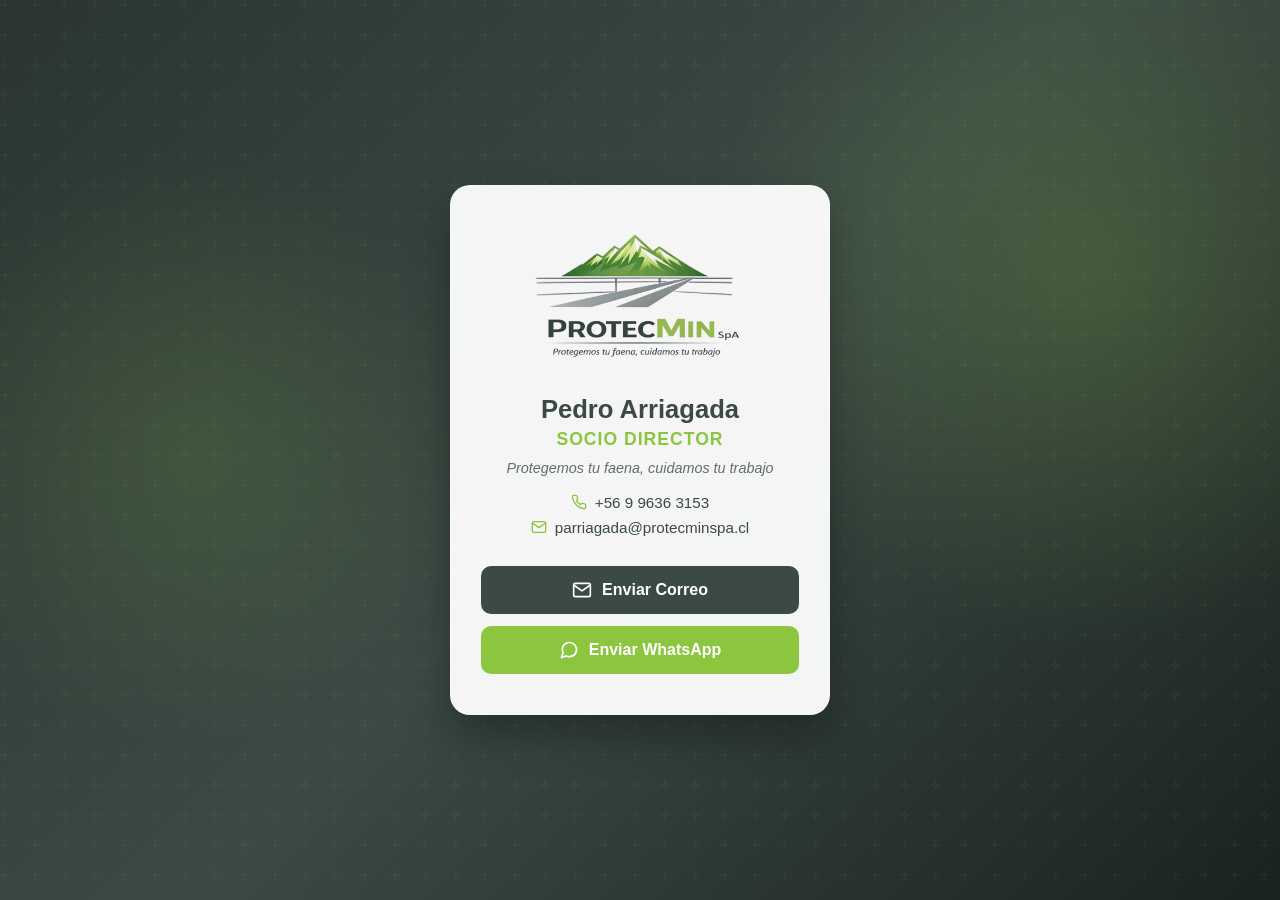
==== Credenciales/Pedro Arriagada/index.html @ 9013587e "chore: agrega recursos de identidad y credenciales" ====
<!DOCTYPE html>
<html lang="es">
<head>
    <meta charset="UTF-8">
    <meta name="viewport" content="width=device-width, initial-scale=1.0">
    <title>Tarjeta de Presentación | PROTECMIN SpA</title>
    <link rel="stylesheet" href="style.css">
</head>
<body>

    <div class="artistic-background"></div>

    <div class="card-container">
        <img src="/Identidad/image.png" alt="Logo PROTECMIN SpA" class="company-logo">
        
<div class="profile-info">
            <h1 class="name">Pedro Arriagada</h1>
            <p class="role">Socio Director</p>
            <p class="slogan">Protegemos tu faena, cuidamos tu trabajo</p>
            
            <div class="contact-details">
                <a href="tel:+56996363153" class="contact-item">
                    <svg viewBox="0 0 24 24" fill="none" stroke="currentColor" stroke-width="2" stroke-linecap="round" stroke-linejoin="round"><path d="M22 16.92v3a2 2 0 0 1-2.18 2 19.79 19.79 0 0 1-8.63-3.07 19.5 19.5 0 0 1-6-6 19.79 19.79 0 0 1-3.07-8.67A2 2 0 0 1 4.11 2h3a2 2 0 0 1 2 1.72 12.84 12.84 0 0 0 .7 2.81 2 2 0 0 1-.45 2.11L8.09 9.91a16 16 0 0 0 6 6l1.27-1.27a2 2 0 0 1 2.11-.45 12.84 12.84 0 0 0 2.81.7A2 2 0 0 1 22 16.92z"></path></svg>
                    +56 9 9636 3153
                </a>
                <a href="mailto:parriagada@protecminspa.cl" class="contact-item">
                    <svg viewBox="0 0 24 24" fill="none" stroke="currentColor" stroke-width="2" stroke-linecap="round" stroke-linejoin="round"><path d="M4 4h16c1.1 0 2 .9 2 2v12c0 1.1-.9 2-2 2H4c-1.1 0-2-.9-2-2V6c0-1.1.9-2 2-2z"></path><polyline points="22,6 12,13 2,6"></polyline></svg>
                    parriagada@protecminspa.cl
                </a>
            </div>
        </div>

        <div class="actions">
            <a href="mailto:tu-correo@protecmin.cl" class="btn btn-email">
                <svg class="icon" viewBox="0 0 24 24" fill="none" stroke="currentColor" stroke-width="2" stroke-linecap="round" stroke-linejoin="round"><path d="M4 4h16c1.1 0 2 .9 2 2v12c0 1.1-.9 2-2 2H4c-1.1 0-2-.9-2-2V6c0-1.1.9-2 2-2z"></path><polyline points="22,6 12,13 2,6"></polyline></svg>
                Enviar Correo
            </a>

            <a href="https://wa.me/56900000000?text=Hola,%20me%20gustaría%20contactar%20con%20Protecmin." target="_blank" class="btn btn-wsp">
                <svg class="icon" viewBox="0 0 24 24" fill="none" stroke="currentColor" stroke-width="2" stroke-linecap="round" stroke-linejoin="round"><path d="M21 11.5a8.38 8.38 0 0 1-.9 3.8 8.5 8.5 0 0 1-7.6 4.7 8.38 8.38 0 0 1-3.8-.9L3 21l1.9-5.7a8.38 8.38 0 0 1-.9-3.8 8.5 8.5 0 0 1 4.7-7.6 8.38 8.38 0 0 1 3.8-.9h.5a8.48 8.48 0 0 1 8 8v.5z"></path></svg>
                Enviar WhatsApp
            </a>

            <button id="download-vcard" class="btn btn-contact">
                <svg class="icon" viewBox="0 0 24 24" fill="none" stroke="currentColor" stroke-width="2" stroke-linecap="round" stroke-linejoin="round"><path d="M16 21v-2a4 4 0 0 0-4-4H5a4 4 0 0 0-4 4v2"></path><circle cx="8.5" cy="7" r="4"></circle><polyline points="17 11 19 13 23 9"></polyline></svg>
                Guardar Contacto
            </button>
        </div>
    </div>

    <script src="script.js"></script>
</body>
</html>
---- Credenciales/Pedro Arriagada/style.css ----
:root {
    /* Paleta extraída del logo */
    --brand-dark: #3B4A45; /* Gris pizarra oscuro */
    --brand-green: #8CC63F; /* Verde vibrante */
    --brand-light: #f8f9fa;
    --text-main: #2d3436;
}

* {
    box-sizing: border-box;
    margin: 0;
    padding: 0;
    font-family: 'Segoe UI', Roboto, Helvetica, Arial, sans-serif;
}

body {
    position: relative;
    display: flex;
    justify-content: center;
    align-items: center;
    min-height: 100vh;
    padding: 20px;
    overflow-x: hidden;
}

/* Wallpaper Artístico con los colores de la marca */
.artistic-background {
    position: absolute;
    top: 0;
    left: 0;
    width: 100vw;
    height: 100vh;
    z-index: -1;
    background-color: var(--brand-dark);
    background-image: 
        radial-gradient(circle at 15% 50%, rgba(140, 198, 63, 0.15), transparent 25%),
        radial-gradient(circle at 85% 30%, rgba(140, 198, 63, 0.2), transparent 30%),
        linear-gradient(135deg, #2a3531 0%, var(--brand-dark) 50%, #1a221f 100%);
}

.artistic-background::after {
    content: "";
    position: absolute;
    top: 0; left: 0; right: 0; bottom: 0;
    background-image: url("data:image/svg+xml,%3Csvg width='60' height='60' viewBox='0 0 60 60' xmlns='http://www.w3.org/2000/svg'%3E%3Cg fill='none' fill-rule='evenodd'%3E%3Cg fill='%238cc63f' fill-opacity='0.05'%3E%3Cpath d='M36 34v-4h-2v4h-4v2h4v4h2v-4h4v-2h-4zm0-30V0h-2v4h-4v2h4v4h2V6h4V4h-4zM6 34v-4H4v4H0v2h4v4h2v-4h4v-2H6zM6 4V0H4v4H0v2h4v4h2V6h4V4H6z'/%3E%3C/g%3E%3C/g%3E%3C/svg%3E");
}

/* Tarjeta principal con efecto de vidrio (Glassmorphism) */
.card-container {
    background: rgba(255, 255, 255, 0.95);
    backdrop-filter: blur(10px);
    width: 100%;
    max-width: 380px;
    border-radius: 20px;
    box-shadow: 0 20px 40px rgba(0, 0, 0, 0.3);
    padding: 40px 30px;
    text-align: center;
    border: 1px solid rgba(255, 255, 255, 0.2);
    animation: fadeInUp 0.8s cubic-bezier(0.16, 1, 0.3, 1) forwards;
    opacity: 0;
    transform: translateY(30px);
}

@keyframes fadeInUp {
    to {
        opacity: 1;
        transform: translateY(0);
    }
}

/* Logo */
.company-logo {
    width: 100%;
    max-width: 220px;
    height: auto;
    margin: 0 auto 25px auto;
    display: block;
}

/* Textos */
.profile-info {
    margin-bottom: 30px;
}

.name {
    color: var(--brand-dark);
    font-size: 1.6rem;
    font-weight: 800;
    margin-bottom: 5px;
}

.role {
    color: var(--brand-green);
    font-size: 1.1rem;
    font-weight: 600;
    text-transform: uppercase;
    letter-spacing: 1px;
    margin-bottom: 10px;
}

.slogan {
    color: #636e72;
    font-size: 0.9rem;
    font-style: italic;
}

/* Botones */
.actions {
    display: flex;
    flex-direction: column;
    gap: 12px;
}

.btn {
    display: flex;
    align-items: center;
    justify-content: center;
    gap: 10px;
    padding: 14px 20px;
    border-radius: 10px;
    text-decoration: none;
    font-weight: 600;
    font-size: 1rem;
    transition: all 0.3s ease;
    cursor: pointer;
    border: none;
    width: 100%;
}

.icon {
    width: 20px;
    height: 20px;
}

/* Variaciones de botones */
.btn-email {
    background-color: var(--brand-dark);
    color: #ffffff;
}
.btn-email:hover {
    background-color: #2c3834;
    transform: translateY(-2px);
    box-shadow: 0 5px 15px rgba(59, 74, 69, 0.4);
}

.btn-wsp {
    background-color: var(--brand-green);
    color: #ffffff;
}
.btn-wsp:hover {
    background-color: #7ab036;
    transform: translateY(-2px);
    box-shadow: 0 5px 15px rgba(140, 198, 63, 0.4);
}

.btn-contact {
    background-color: transparent;
    color: var(--brand-dark);
    border: 2px solid var(--brand-dark);
    display: none; /* Oculto en PC */
}
.btn-contact:hover {
    background-color: var(--brand-dark);
    color: #ffffff;
}

/* Lógica Responsiva */
@media (max-width: 768px) {
    .btn-contact {
        display: flex; /* Se muestra en móviles */
    }
    .card-container {
        padding: 30px 20px;
    }
}

/* Detalles de contacto visibles */
.contact-details {
    margin-top: 18px;
    display: flex;
    flex-direction: column;
    gap: 8px;
    align-items: center;
}

.contact-item {
    display: flex;
    align-items: center;
    justify-content: center;
    gap: 8px;
    color: var(--brand-dark);
    text-decoration: none;
    font-size: 0.95rem;
    font-weight: 500;
    transition: color 0.3s ease;
}

.contact-item:hover {
    color: var(--brand-green);
}

.contact-item svg {
    width: 16px;
    height: 16px;
    color: var(--brand-green); /* Los íconos se verán del verde de la empresa */
}
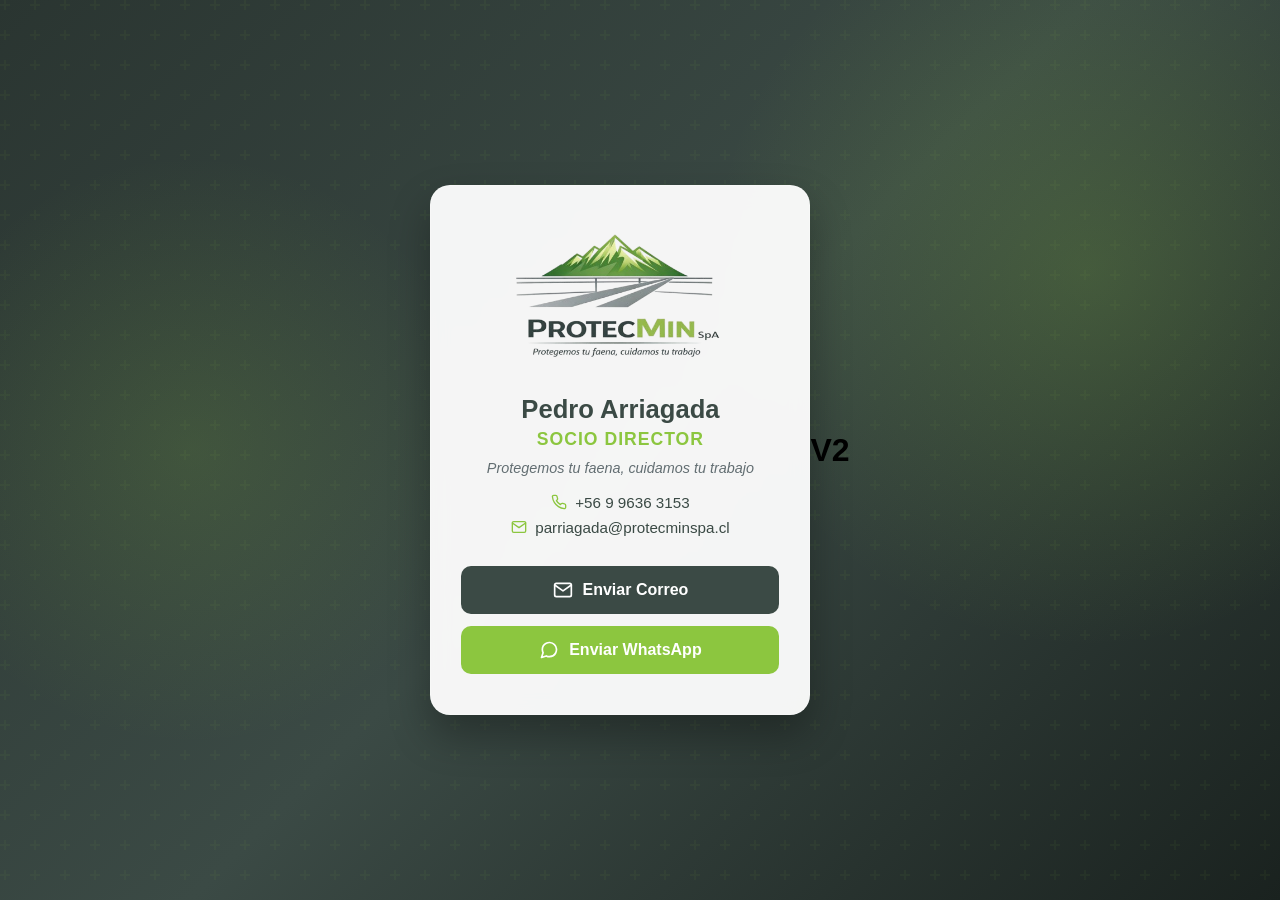
==== commit 46e893c3: "chore: actualiza credencial de Pedro Arriagada" ====
--- a/Credenciales/Pedro Arriagada/index.html
+++ b/Credenciales/Pedro Arriagada/index.html
@@ -31,12 +31,12 @@
         </div>
 
         <div class="actions">
-            <a href="mailto:tu-correo@protecmin.cl" class="btn btn-email">
+            <a href="mailto:parriagada@protecminspa.cl" class="btn btn-email">
                 <svg class="icon" viewBox="0 0 24 24" fill="none" stroke="currentColor" stroke-width="2" stroke-linecap="round" stroke-linejoin="round"><path d="M4 4h16c1.1 0 2 .9 2 2v12c0 1.1-.9 2-2 2H4c-1.1 0-2-.9-2-2V6c0-1.1.9-2 2-2z"></path><polyline points="22,6 12,13 2,6"></polyline></svg>
                 Enviar Correo
             </a>
 
-            <a href="https://wa.me/56900000000?text=Hola,%20me%20gustaría%20contactar%20con%20Protecmin." target="_blank" class="btn btn-wsp">
+            <a href="https://wa.me/56996363153?text=Hola,%20me%20gustaría%20contactar%20con%20Protecmin." target="_blank" class="btn btn-wsp">
                 <svg class="icon" viewBox="0 0 24 24" fill="none" stroke="currentColor" stroke-width="2" stroke-linecap="round" stroke-linejoin="round"><path d="M21 11.5a8.38 8.38 0 0 1-.9 3.8 8.5 8.5 0 0 1-7.6 4.7 8.38 8.38 0 0 1-3.8-.9L3 21l1.9-5.7a8.38 8.38 0 0 1-.9-3.8 8.5 8.5 0 0 1 4.7-7.6 8.38 8.38 0 0 1 3.8-.9h.5a8.48 8.48 0 0 1 8 8v.5z"></path></svg>
                 Enviar WhatsApp
             </a>
@@ -47,7 +47,7 @@
             </button>
         </div>
     </div>
-
+    <H1>V2</H1>
     <script src="script.js"></script>
 </body>
 </html>
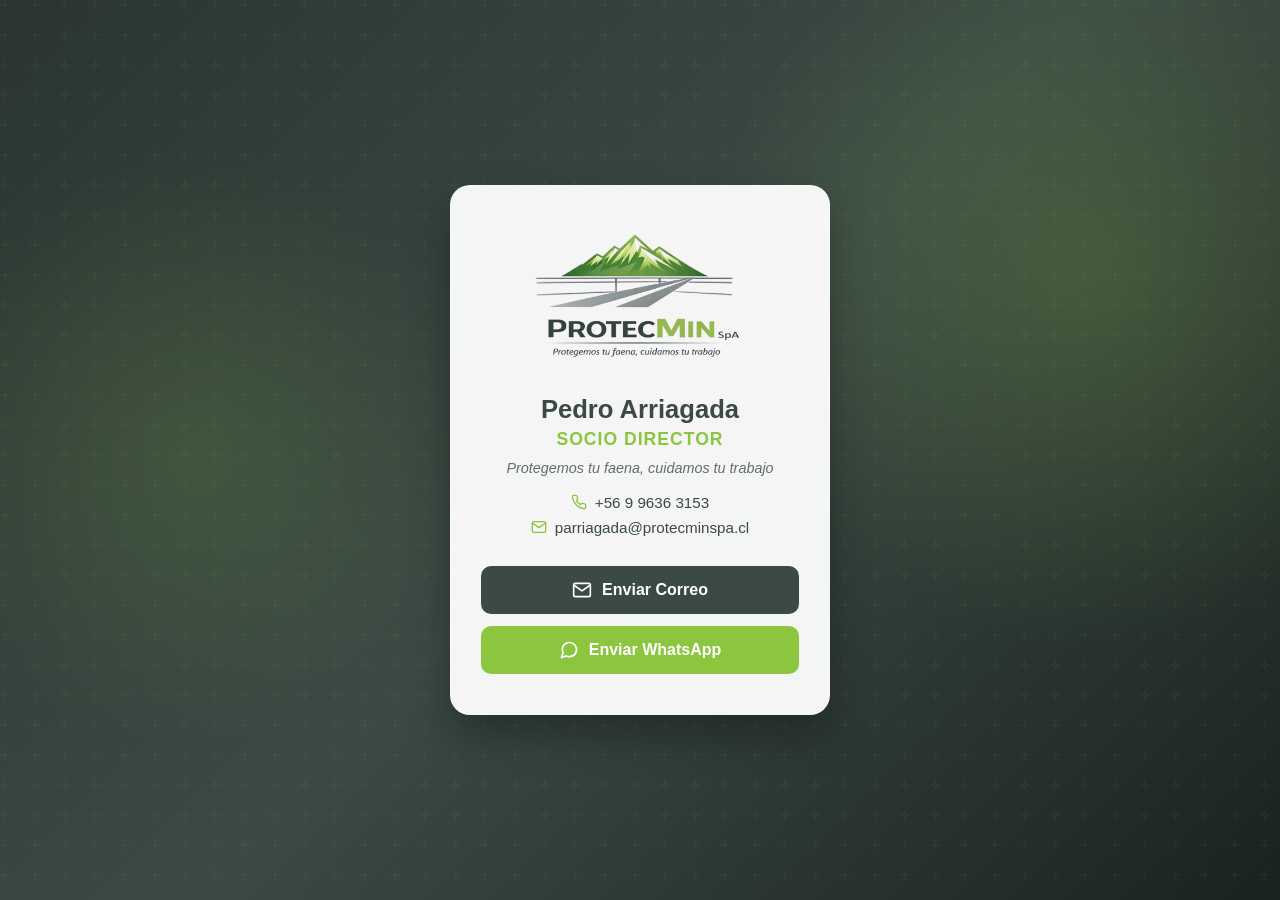
==== commit bf6319f1: "chore: actualiza credencial de Pedro Arriagada" ====
--- a/Credenciales/Pedro Arriagada/index.html
+++ b/Credenciales/Pedro Arriagada/index.html
@@ -47,7 +47,7 @@
             </button>
         </div>
     </div>
-    <H1>V2</H1>
+
     <script src="script.js"></script>
 </body>
 </html>
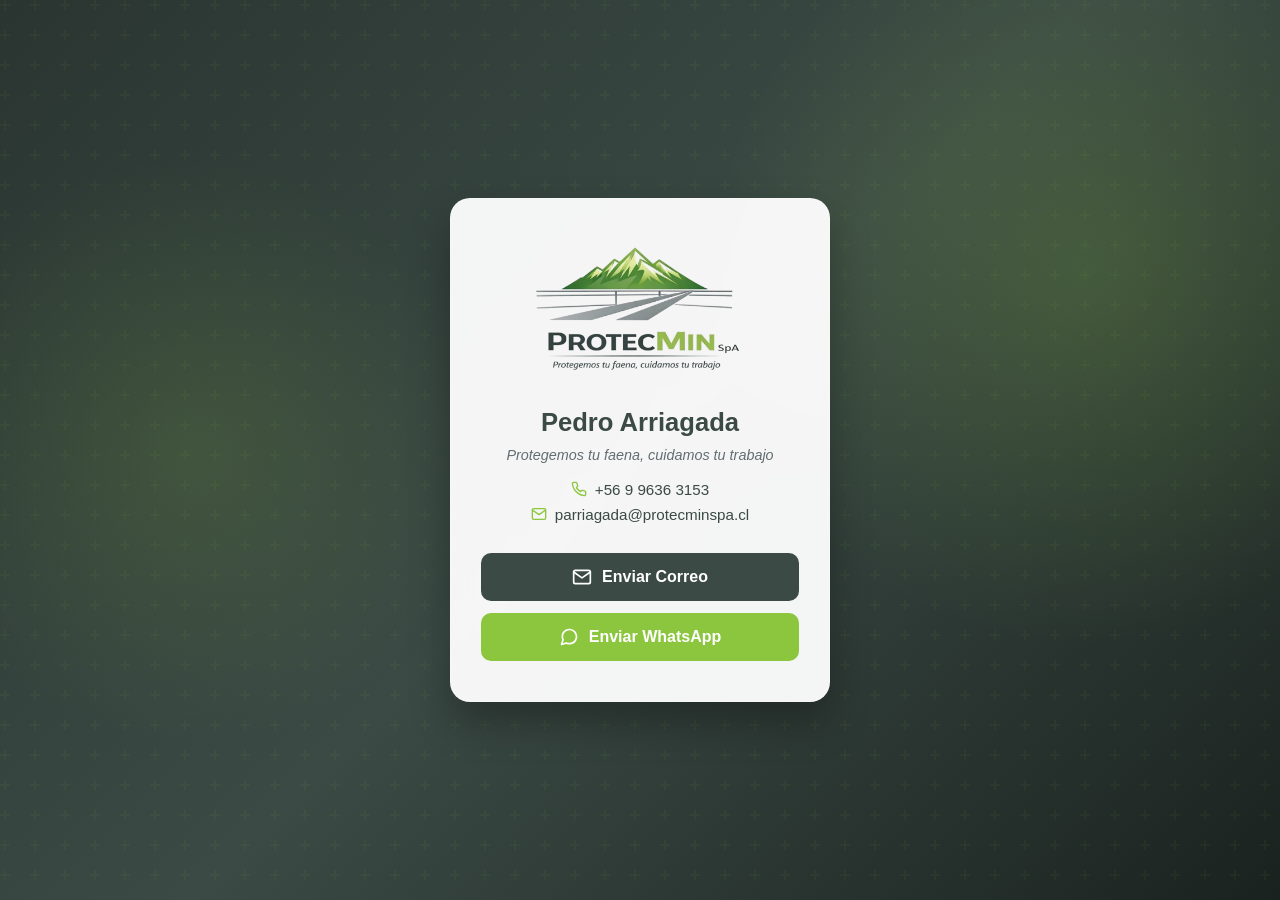
==== commit 0590671a: "chore: actualiza credencial de Pedro Arriagada" ====
--- a/Credenciales/Pedro Arriagada/index.html
+++ b/Credenciales/Pedro Arriagada/index.html
@@ -15,7 +15,7 @@
         
 <div class="profile-info">
             <h1 class="name">Pedro Arriagada</h1>
-            <p class="role">Socio Director</p>
+            <p class="role"></p>
             <p class="slogan">Protegemos tu faena, cuidamos tu trabajo</p>
             
             <div class="contact-details">
